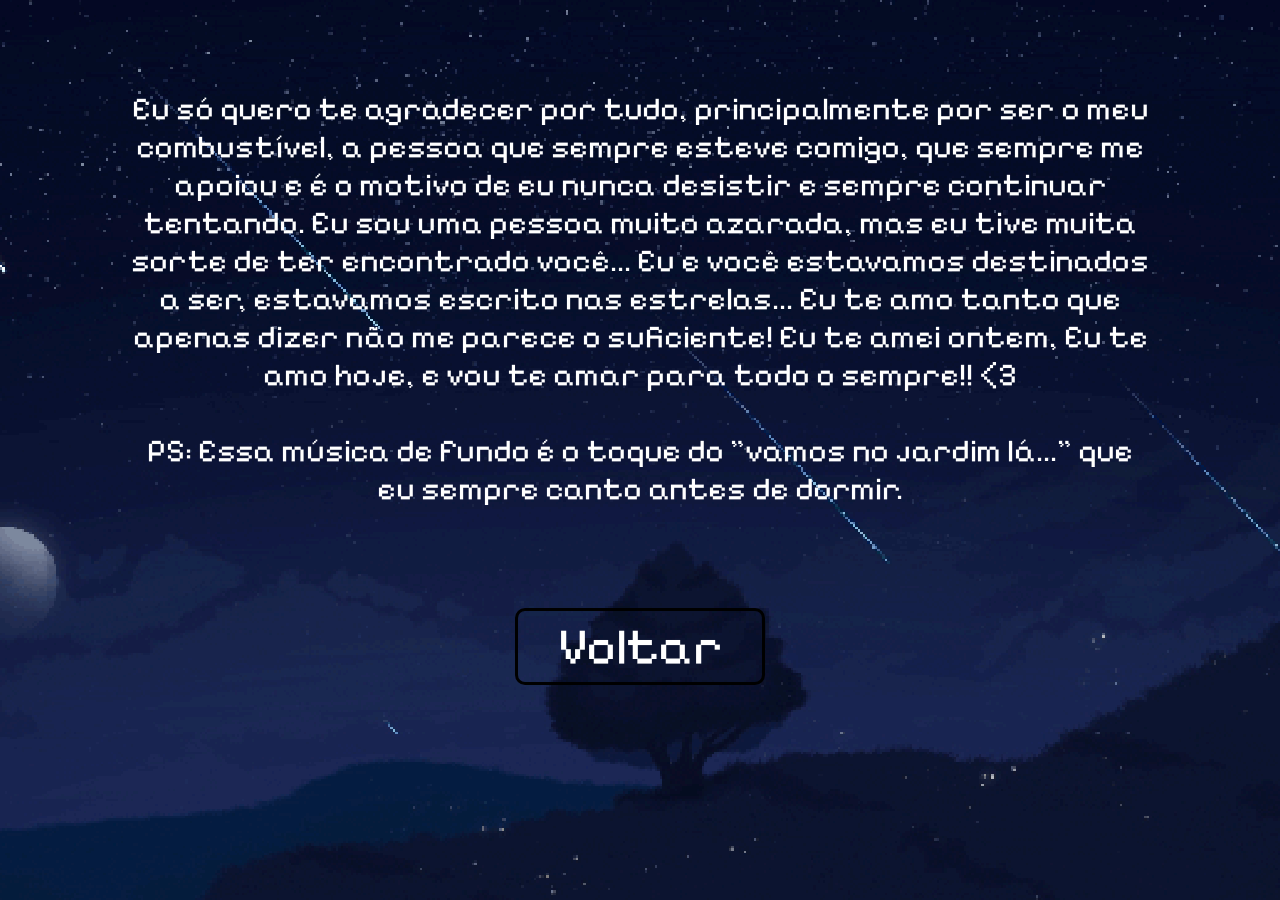
==== textinho.html @ 7a7aa36a "Add files via upload" ====
<!DOCTYPE html>
<html lang="en">
<head>
    <meta charset="UTF-8">
    <meta name="viewport" content="width=device-width, initial-scale=1.0">
    <link rel="preconnect" href="https://fonts.googleapis.com">
    <link rel="preconnect" href="https://fonts.gstatic.com" crossorigin>
    <link href="https://fonts.googleapis.com/css2?family=Pixelify+Sans:wght@400..700&display=swap" rel="stylesheet">
    <link rel="shortcut icon" href="favicon/favicon.ico" type="image/x-icon">
    <title>Textinho // Especial</title>
    <audio id="musica-fundo" src="music/Adventure time - Everything stays - Instrumental [ slowed reverb ].mp3" loop></audio>
    <script>
        const musica = document.getElementById('musica-fundo');

        function iniciarAutoplay() {
            musica.play().then(() => {
                // Se der certo, remove os ouvintes para não rodar essa     função de novo
                document.removeEventListener('click', iniciarAutoplay);
                document.removeEventListener('touchstart', iniciarAutoplay);
            }).catch(error => {
            console.log("Aguardando interação real do usuário...");
            });
        }

         // Escuta o clique (PC) ou o toque (Celulares/iPhone) em qualquer lugar da página
        document.addEventListener('click', iniciarAutoplay);
        document.addEventListener('touchstart', iniciarAutoplay);

        musica.volume = 0.2; 
    </script>
    <style>
        .pixelify-sans{
            font-family: "Pixelify Sans", sans-serif;
            font-optical-sizing: auto;
            font-weight: 400;
            font-style: normal;
        }
        
        *{
            margin: 0px;
            padding: 0px;
        }

        body {
            background-image: url(image/noite.gif);
            background-repeat: no-repeat;
            background-size: cover;
            background-position: center;
            background-attachment: fixed;
            image-rendering: pixelated; 
            margin: 0;
        }

        div#textinho {
            width: 80vw;
            margin: auto;
            padding-top: 7vw;
        }

        div#textinho p {
            font-family: "Pixelify Sans", sans-serif;
            text-align: center;
            font-size: 2.5vw;
            color: white;
            -webkit-text-stroke: 2 black;
        }

        div#botao {
            width: 19vw;
            border: 3px solid;
            margin: auto;
            margin-top: 4vw;
            border-radius: 10px;
        }

        div#botao > a{
                display: flex;
                justify-content: center;
                text-decoration: none;
                font-family: "Pixelify Sans", sans-serif;
                font-size: 4vw;
                color: white;
        }

        div#botao > a:hover {
            background-color: white;
            color: black;
            border-radius: 10px;
        }

        @media (max-width:768px){

            div#textinho{
                margin-top: 200px;
            }
        }

        @media (max-width: 425px){
            div#textinho {
                width: 80vw;
                margin: auto;
                padding-top: 60vw;
            }


            div#textinho p {
                font-family: "Pixelify Sans", sans-serif;
                text-align: center;
                font-size: 4vw;
                color: white;
            }
        }

        div#botao {
            border: 3px solid;
            margin-top: 100px;
        }

        div#botao > a {
                display: flex;
                justify-content: center;
                font-family: "Pixelify Sans", sans-serif;
                font-size: 4vw;
                color: white;
                padding: 5px;
        }

        @media (min-width: 1766px) {
            div#textinho > p {
                font-size: 4vh;
            } 
        }
    </style>
</head>
<body>
    <div id="textinho">
        <p>
            Eu só quero te agradecer por tudo, principalmente por ser o meu combustível, a pessoa que sempre esteve comigo, que sempre me apoiou e é o motivo de eu nunca desistir e sempre continuar tentando. Eu sou uma pessoa muito azarada, mas eu tive muita sorte de ter encontrado você... Eu e você estavamos destinados a ser, estavamos escrito nas estrelas... Eu te amo tanto que apenas dizer não me parece o suficiente! Eu te amei ontem, Eu te amo hoje, e vou te amar para todo o sempre!! <3 <br> <br> PS: Essa música de fundo é o toque do "vamos no jardim lá..." que eu sempre canto antes de dormir.
        </p>
        <div id="botao">
            <a href="index.html" hreflang="pt-br" target="_self" rel="prev">Voltar</a>
        </div>
    </div>
</body>
</html>
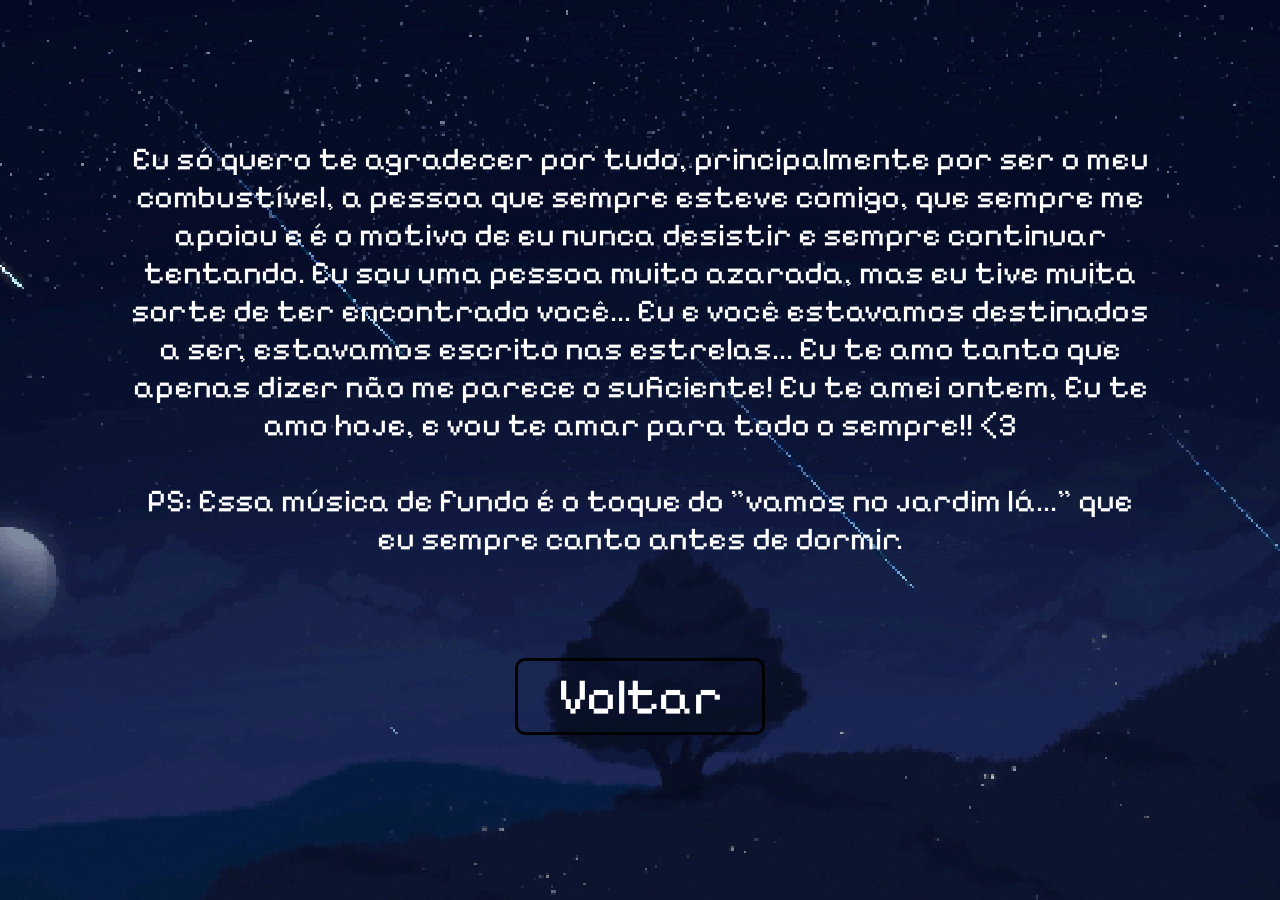
==== commit 66330ff6: "Add files via upload" ====
--- a/textinho.html
+++ b/textinho.html
@@ -1,13 +1,13 @@
 <!DOCTYPE html>
-<html lang="en">
+<html lang="pt-br">
 <head>
     <meta charset="UTF-8">
     <meta name="viewport" content="width=device-width, initial-scale=1.0">
+    <title>Textinho // Especial</title>
     <link rel="preconnect" href="https://fonts.googleapis.com">
     <link rel="preconnect" href="https://fonts.gstatic.com" crossorigin>
     <link href="https://fonts.googleapis.com/css2?family=Pixelify+Sans:wght@400..700&display=swap" rel="stylesheet">
     <link rel="shortcut icon" href="favicon/favicon.ico" type="image/x-icon">
-    <title>Textinho // Especial</title>
     <audio id="musica-fundo" src="music/Adventure time - Everything stays - Instrumental [ slowed reverb ].mp3" loop></audio>
     <script>
         const musica = document.getElementById('musica-fundo');
@@ -39,6 +39,7 @@
         *{
             margin: 0px;
             padding: 0px;
+            user-select: none;
         }
 
         body {
@@ -54,6 +55,7 @@
         div#textinho {
             width: 80vw;
             margin: auto;
+            margin-top: 50px;
             padding-top: 7vw;
         }
 
@@ -62,7 +64,6 @@
             text-align: center;
             font-size: 2.5vw;
             color: white;
-            -webkit-text-stroke: 2 black;
         }
 
         div#botao {
@@ -138,7 +139,7 @@
             Eu só quero te agradecer por tudo, principalmente por ser o meu combustível, a pessoa que sempre esteve comigo, que sempre me apoiou e é o motivo de eu nunca desistir e sempre continuar tentando. Eu sou uma pessoa muito azarada, mas eu tive muita sorte de ter encontrado você... Eu e você estavamos destinados a ser, estavamos escrito nas estrelas... Eu te amo tanto que apenas dizer não me parece o suficiente! Eu te amei ontem, Eu te amo hoje, e vou te amar para todo o sempre!! <3 <br> <br> PS: Essa música de fundo é o toque do "vamos no jardim lá..." que eu sempre canto antes de dormir.
         </p>
         <div id="botao">
-            <a href="index.html" hreflang="pt-br" target="_self" rel="prev">Voltar</a>
+            <a href="javascript:history.back()" hreflang="pt-br" target="_self" rel="prev">Voltar</a>
         </div>
     </div>
 </body>
